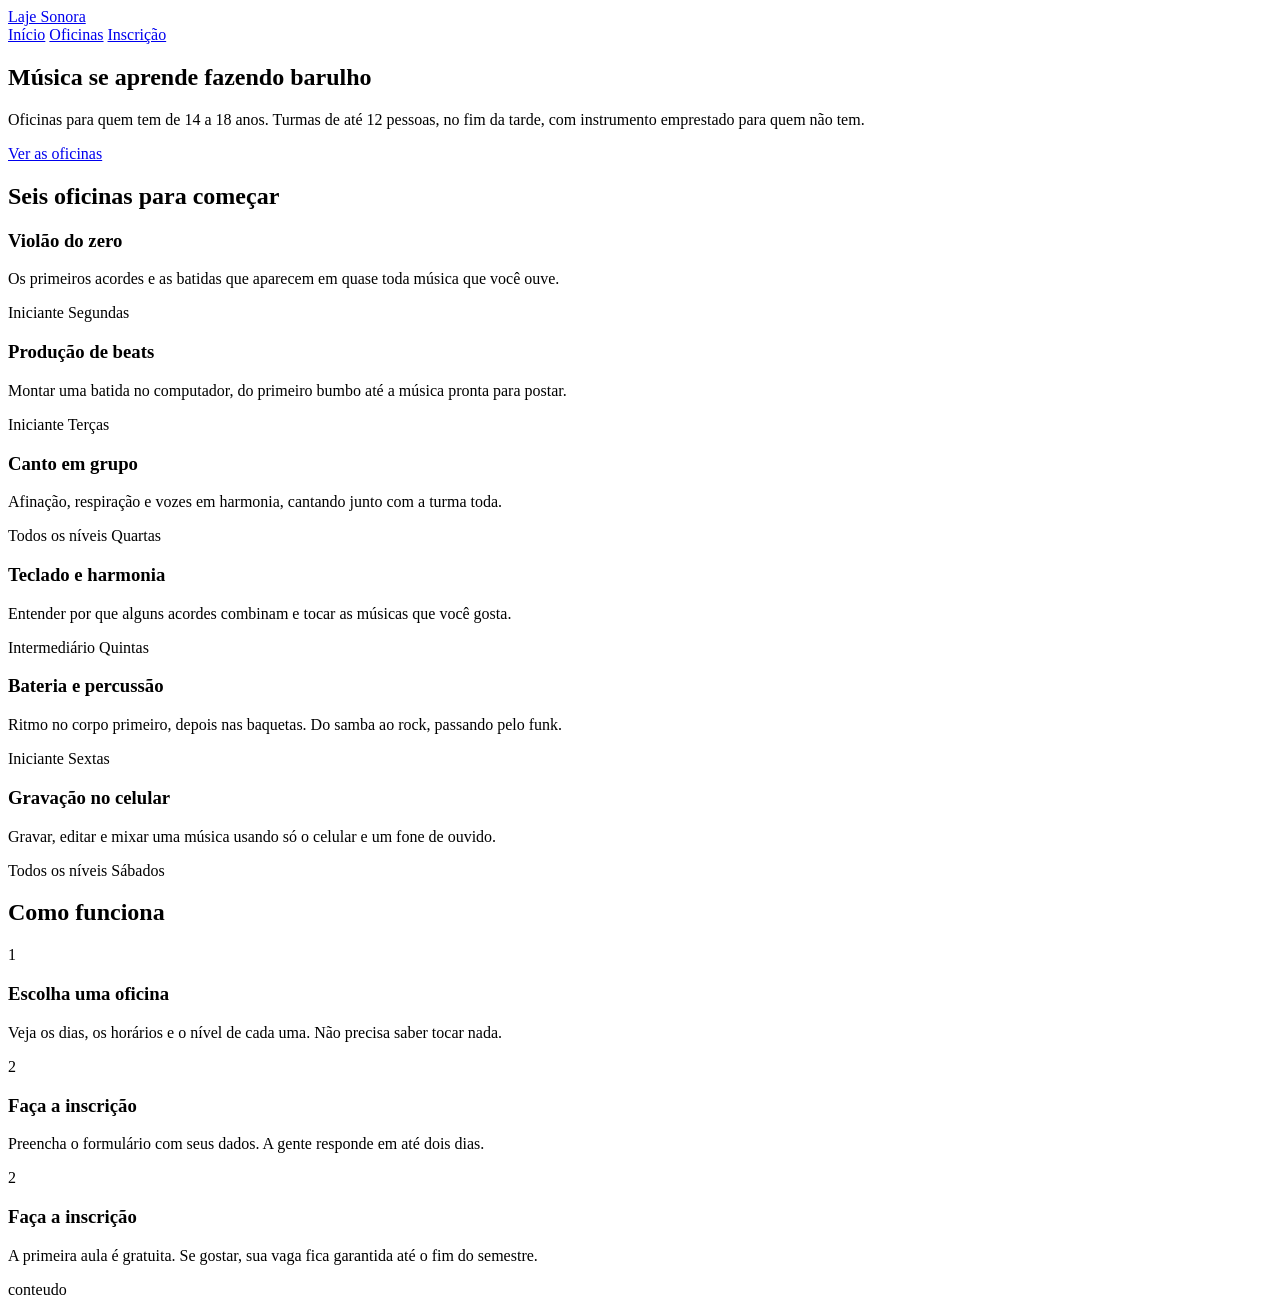
==== index.html @ 1decf729 "Initial commit" ====
<!DOCTYPE html>
<html lang="pt-BR">
<head>
    <meta charset="UTF-8">
    <meta name="viewport" content="width=device-width, initial-scale=1.0">
    <link rel="preconnect" href="https://fonts.googleapis.com">
    <link rel="preconnect" href="https://fonts.gstatic.com" crossorigin>
    <link href="https://fonts.googleapis.com/css2?family=Archivo:ital,wght@0,100..900;1,100..900&family=Big+Shoulders:opsz,wght@10..72,100..900&display=swap" rel="stylesheet">
    <link rel="stylesheet" href="index.css">
    <title>Laje Sonora | Início</title>
</head>
<body>
    <header class="conteudo topo">
        <a href="index.html" class="logo">Laje Sonora</a>

        <nav class="menu">
            <a href="index.html" class="atual">Início</a>
            <a href="oficinas.html">Oficinas</a>
            <a href="inscricao.html">Inscrição</a>
        </nav>
    </header>

    <main>
        <section class="conteudo cartazes">
            <div class="cartaz cartaz-principal">
                <h1>Música se aprende fazendo barulho</h1>
            </div>

            <div class="cartaz cartaz-lateral">
                <p>Oficinas para quem tem de 14 a 18 anos. Turmas de até 12 pessoas, no fim da tarde, com instrumento emprestado para quem não tem.</p>
                <a href="oficinas.html" class="botao">Ver as oficinas</a>
            </div>
        </section>

        <section class="conteudo secao">
            <h2 class="titulo-secao">Seis oficinas para começar</h2>

            <div class="cards">
                <article class="card">
                    <div class="foto foto-azul"></div>

                    <div class="card-texto">
                        <h3>Violão do zero</h3>
                        <p>Os primeiros acordes e as batidas que aparecem em quase toda música que você ouve.</p>

                        <div class="card-info">
                            <span>Iniciante</span>
                            <span>Segundas</span>
                        </div>
                    </div>
                </article>
                <article class="card">
                    <div class="foto foto-amarela"></div>

                    <div class="card-texto">
                        <h3>Produção de beats</h3>
                        <p>Montar uma batida no computador, do primeiro bumbo até a música pronta para postar.</p>

                        <div class="card-info">
                            <span>Iniciante</span>
                            <span>Terças</span>
                        </div>
                    </div>
                </article>
                <article class="card">
                    <div class="foto foto-tinta"></div>

                    <div class="card-texto">
                        <h3>Canto em grupo</h3>
                        <p>Afinação, respiração e vozes em harmonia, cantando junto com a turma toda.</p>

                        <div class="card-info">
                            <span>Todos os níveis</span>
                            <span>Quartas</span>
                        </div>
                    </div>
                </article>
                <article class="card">
                    <div class="foto"></div>

                    <div class="card-texto">
                        <h3>Teclado e harmonia</h3>
                        <p>Entender por que alguns acordes combinam e tocar as músicas que você gosta.</p>

                        <div class="card-info">
                            <span>Intermediário</span>
                            <span>Quintas</span>
                        </div>
                    </div>
                </article>
                <article class="card">
                    <div class="foto foto-azul"></div>

                    <div class="card-texto">
                        <h3>Bateria e percussão</h3>
                        <p>Ritmo no corpo primeiro, depois nas baquetas. Do samba ao rock, passando pelo funk.</p>

                        <div class="card-info">
                            <span>Iniciante</span>
                            <span>Sextas</span>
                        </div>
                    </div>
                </article>
                <article class="card">
                    <div class="foto foto-amarela"></div>

                    <div class="card-texto">
                        <h3>Gravação no celular</h3>
                        <p>Gravar, editar e mixar uma música usando só o celular e um fone de ouvido.</p>

                        <div class="card-info">
                            <span>Todos os níveis</span>
                            <span>Sábados</span>
                        </div>
                    </div>
                </article>
            </div>
        </section>

        <section class="conteudo secao">
            <h2 class="titulo-secao">Como funciona</h2>

            <div class="passos">
                <div class="passo">
                    <p class="passo-numero">1</p>
                    <h3>Escolha uma oficina</h3>
                    <p>Veja os dias, os horários e o nível de cada uma. Não precisa saber tocar nada.</p>
                </div>
                <div class="passo">
                    <p class="passo-numero">2</p>
                    <h3>Faça a inscrição</h3>
                    <p>Preencha o formulário com seus dados. A gente responde em até dois dias.</p>
                    

                </div>
                <div class="passo">
                    <p class="passo-numero">2</p>
                    <h3>Faça a inscrição</h3>
                    <p>A primeira aula é gratuita. Se gostar, sua vaga fica garantida até o fim do semestre.</p>
                    

                </div>
            </div>
        </section>
    </main>
    <footer></footer div>conteudo
</body>
</html>
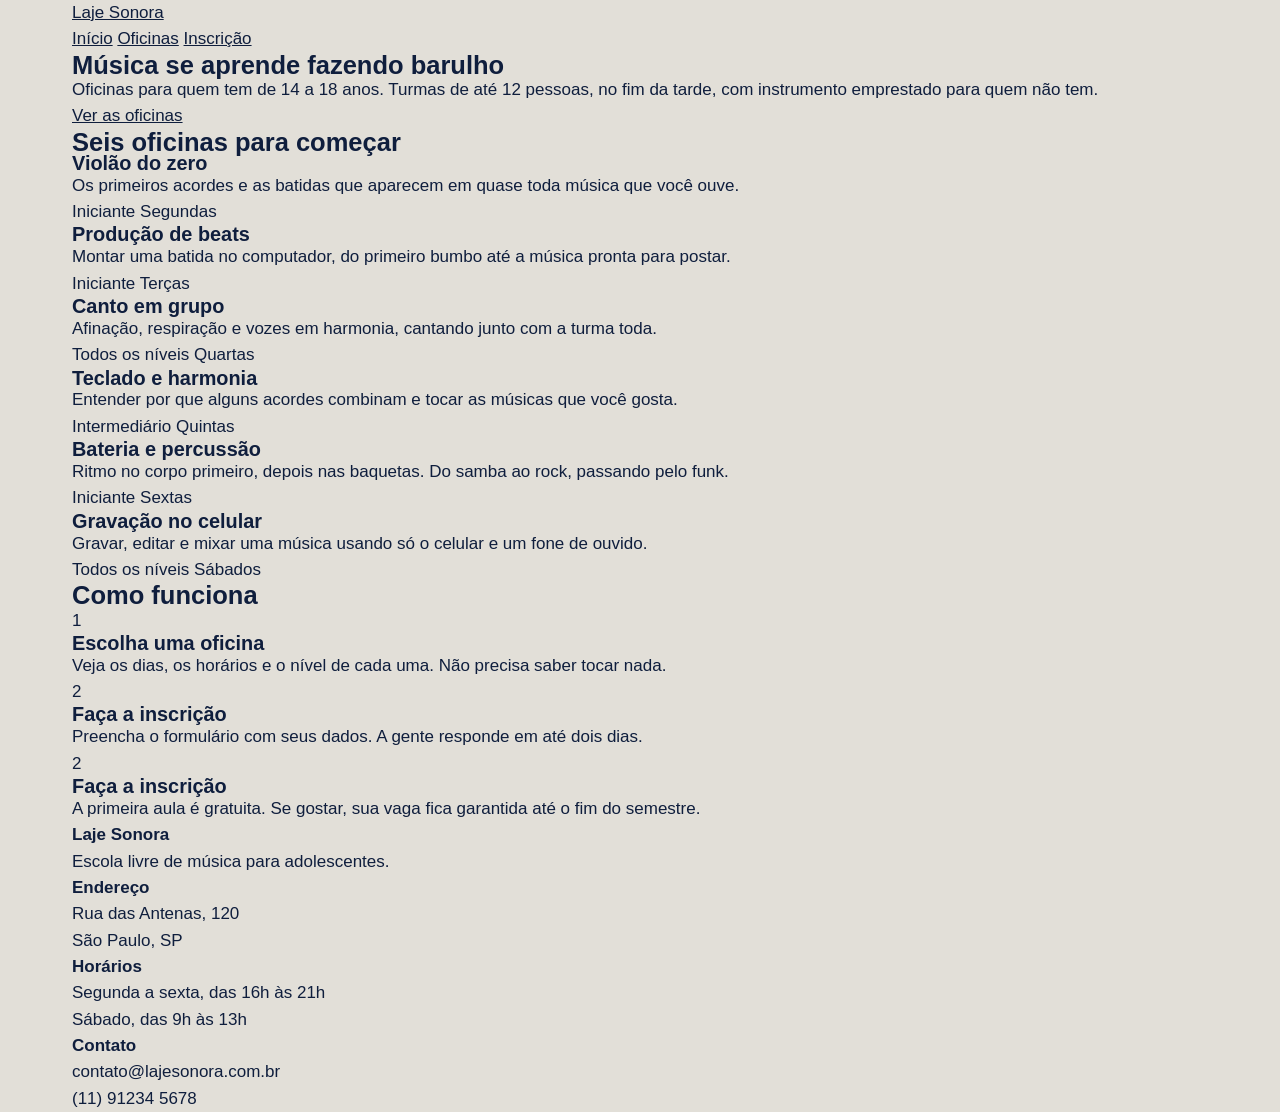
==== commit eebb2bf6: "atualização index.css" ====
--- a/index.html
+++ b/index.html
@@ -143,6 +143,26 @@
             </div>
         </section>
     </main>
-    <footer></footer div>conteudo
+
+    <footer class="rodape">
+        <div class="conteudo rodape-colunas">
+            <div class="rodape-coluna">
+                <h4>Laje Sonora</h4>
+                <p>Escola livre de música para adolescentes.</p>
+            </div>
+            <div class="rodape-coluna">
+                <h4>Endereço</h4>
+                <p>Rua das Antenas, 120<br>São Paulo, SP</p>
+            </div>
+            <div class="rodape-coluna">
+                <h4>Horários</h4>
+                <p>Segunda a sexta, das 16h às 21h<br>Sábado, das 9h às 13h</p>
+            </div>
+            <div class="rodape-coluna">
+                <h4>Contato</h4>
+                <p>contato@lajesonora.com.br<br>(11) 91234 5678</p>
+            </div>
+        </div>
+    </footer>
 </body>
 </html>
--- a/index.css
+++ b/index.css
@@ -0,0 +1,44 @@
+* {
+    margin: 0;
+    padding: 0;
+    box-sizing: border-box;
+}
+
+/* Variáveis */
+:root {
+    --concreto: #E2DFD8;
+    --concreto-escuro: #CBC7BE;
+    --tinta: #0F1E3D;
+    --caixa-dagua: #1F5FBF;
+    --fita: #F3C623;
+    --branco: #FFFFFF;
+
+    --fonte-cartaz: "Big Shoulders", "Arial Narrow", sans-serif;
+    --fonte-texto: "Archivo", Arial, sans-serif;
+}
+
+body {
+    background-color: var(--concreto);
+    color: var(--tinta);
+    font-family: var(--fonte-texto);
+    font-size: 17px;
+    line-height: 1.55;
+}
+
+a {
+    color: inherit;
+}
+
+h1,
+h2,
+h3 {
+    font-family: var(--fonte-cartaz);
+    font-weight: 900;
+    line-height: 0.95;
+}
+
+.conteudo {
+    max-width: 1200px;
+    margin-inline: auto;
+    padding-inline: 32px;
+}
